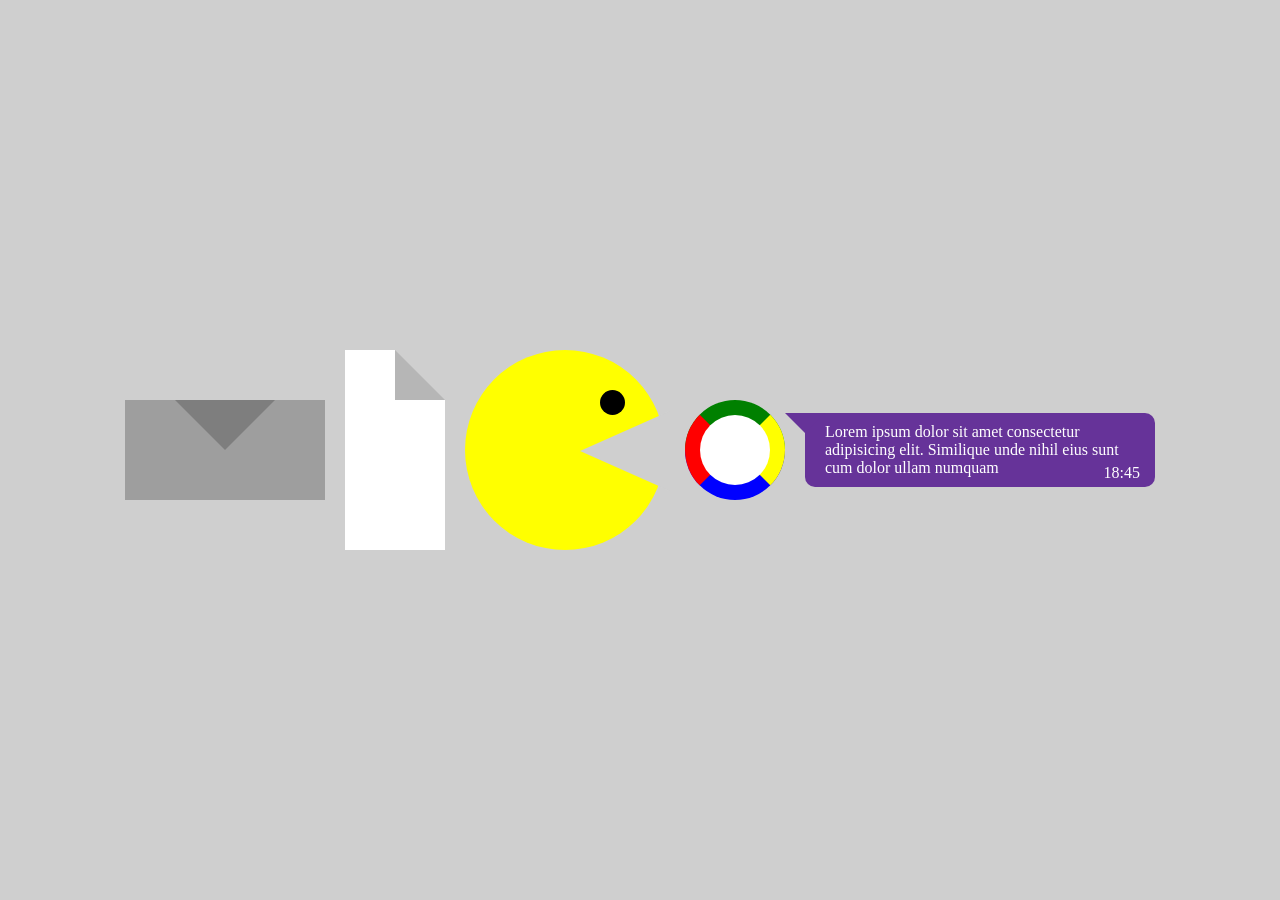
==== cssassets/icons.html @ 69746c2a "criação de icones usando html e css" ====
<!DOCTYPE html>
<html lang="en">
<head>
    <meta charset="UTF-8">
    <meta name="viewport" content="width=device-width, initial-scale=1.0">
    <title>Icons com CSS</title>
    <link rel="stylesheet" href="estilos.css">
</head>
<body>
    <div class="pai">
        <div class="triangulo"></div>
    </div>
    <div class="folha">
        <div class="orelha-fora"></div>
    </div>
    <div class="pacman">
        <div class="olho"></div>
        <div class="boca"></div>
    </div>
    <div class="google">
        <div class="branco"></div>
    </div>
    <div class="mensagem">
        <div class="msg">Lorem ipsum dolor sit amet consectetur adipisicing elit. Similique unde nihil eius sunt cum dolor ullam numquam</div>
        <span>18:45</span>
        <div class="indicador"></div>
    </div>
</body>
</html>
---- cssassets/estilos.css ----
* {
  margin: 0;
  padding: 0;
  box-sizing: border-box;
  text-decoration: none;
}

html {
  width: 100dvw;
  height: 100dvh;
}

body {
  width: 100%;
  height: 100%;
  background-color: #cfcfcf;
  display: flex;
  justify-content: center;
  align-items: center;
  gap: 20px;
  flex-wrap: wrap;
}

.pai {
  width: 200px;
  height: 100px;
  background-color: rgb(158, 158, 158);
  position: relative;
}
.pai .triangulo {
  border-left: 50px solid transparent;
  border-right: 50px solid transparent;
  border-bottom: 50px solid #7e7e7e;
  rotate: 180deg;
  position: absolute;
  right: 25%;
}

.folha {
  width: 100px;
  height: 200px;
  background-color: white;
  position: relative;
}
.folha .orelha-fora {
  border-left: 50px solid transparent;
  border-right: 50px solid #b6b6b6;
  border-bottom: 50px solid #cfcfcf;
  position: absolute;
  rotate: -180deg;
  top: 0;
  right: -50px;
}

.pacman {
  width: 200px;
  height: 200px;
  background-color: yellow;
  border-radius: 50%;
  position: relative;
}
.pacman .olho {
  background-color: black;
  width: 25px;
  height: 25px;
  border-radius: 50%;
  position: absolute;
  top: 20%;
  right: 20%;
}
.pacman .boca {
  position: absolute;
  border-left: 40px solid transparent;
  border-right: 40px solid transparent;
  border-bottom: 90px solid #cfcfcf;
  rotate: -90deg;
  top: 28%;
  right: 0px;
}

.google {
  width: 0px;
  height: 0px;
  border-left: 50px solid red;
  border-top: 50px solid green;
  border-right: 50px solid yellow;
  border-bottom: 50px solid blue;
  border-radius: 50%;
  position: relative;
}
.google .branco {
  background-color: white;
  width: 70px;
  height: 70px;
  position: absolute;
  top: -35px;
  left: -35px;
  border-radius: 50%;
}

.mensagem {
  width: 350px;
  height: -moz-fit-content;
  height: fit-content;
  position: relative;
  background-color: rebeccapurple;
  padding: 10px 20px;
  color: white;
  border-radius: 10px;
}
.mensagem span {
  position: absolute;
  right: 15px;
  bottom: 5px;
}
.mensagem .indicador {
  border-left: 20px solid transparent;
  border-right: 20px solid transparent;
  border-top: 20px solid rebeccapurple;
  position: absolute;
  top: 0;
  left: -20px;
}/*# sourceMappingURL=estilos.css.map */
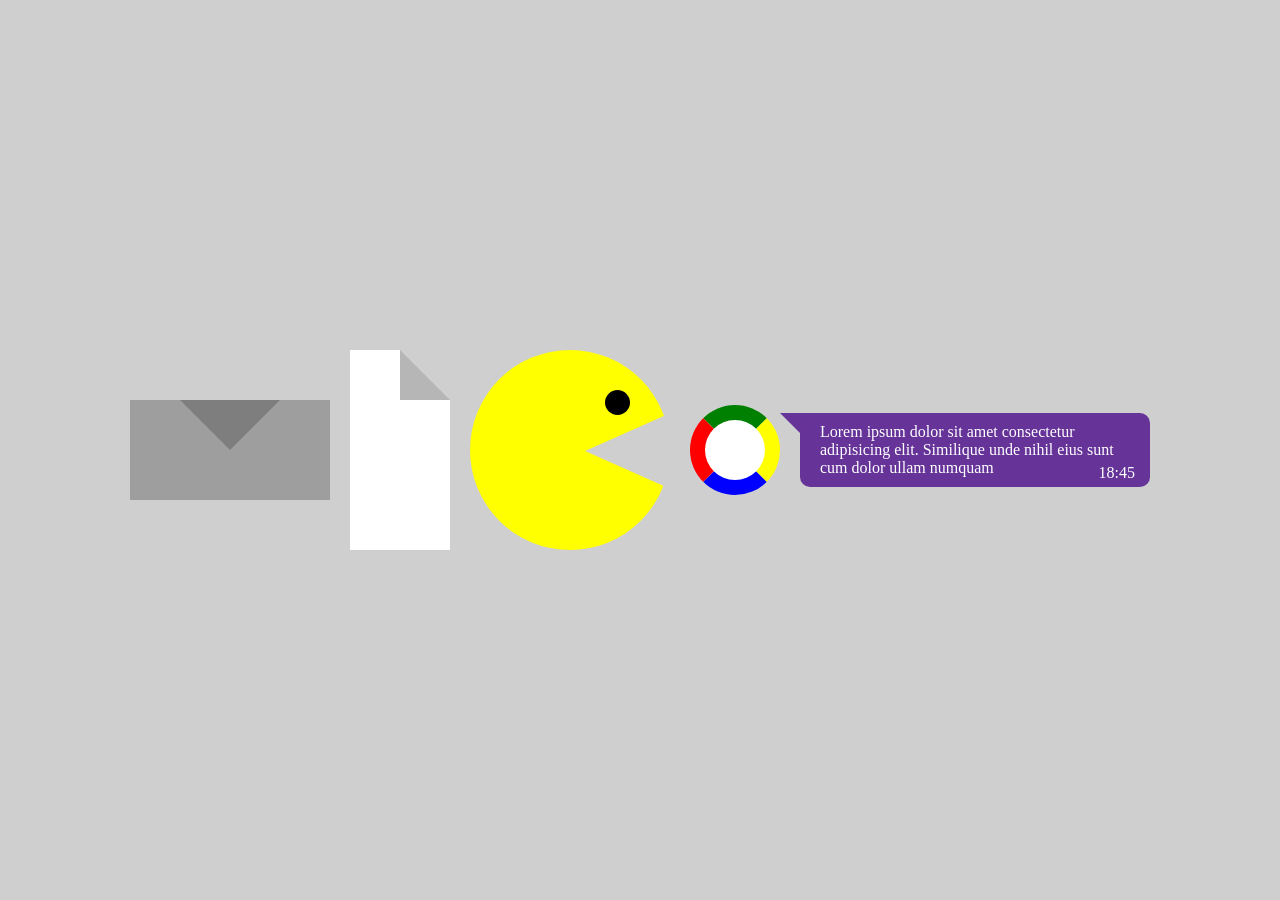
==== commit 9b36e5f3: "correções de requisições nos icones" ====
--- a/cssassets/icons.html
+++ b/cssassets/icons.html
@@ -18,7 +18,7 @@
         <div class="boca"></div>
     </div>
     <div class="google">
-        <div class="branco"></div>
+
     </div>
     <div class="mensagem">
         <div class="msg">Lorem ipsum dolor sit amet consectetur adipisicing elit. Similique unde nihil eius sunt cum dolor ullam numquam</div>
--- a/cssassets/estilos.css
+++ b/cssassets/estilos.css
@@ -79,22 +79,13 @@
 }
 
 .google {
-  width: 0px;
-  height: 0px;
-  border-left: 50px solid red;
-  border-top: 50px solid green;
-  border-right: 50px solid yellow;
-  border-bottom: 50px solid blue;
-  border-radius: 50%;
-  position: relative;
-}
-.google .branco {
+  width: 90px;
+  height: 90px;
   background-color: white;
-  width: 70px;
-  height: 70px;
-  position: absolute;
-  top: -35px;
-  left: -35px;
+  border-left: 15px solid red;
+  border-top: 15px solid green;
+  border-right: 15px solid yellow;
+  border-bottom: 15px solid blue;
   border-radius: 50%;
 }
 
